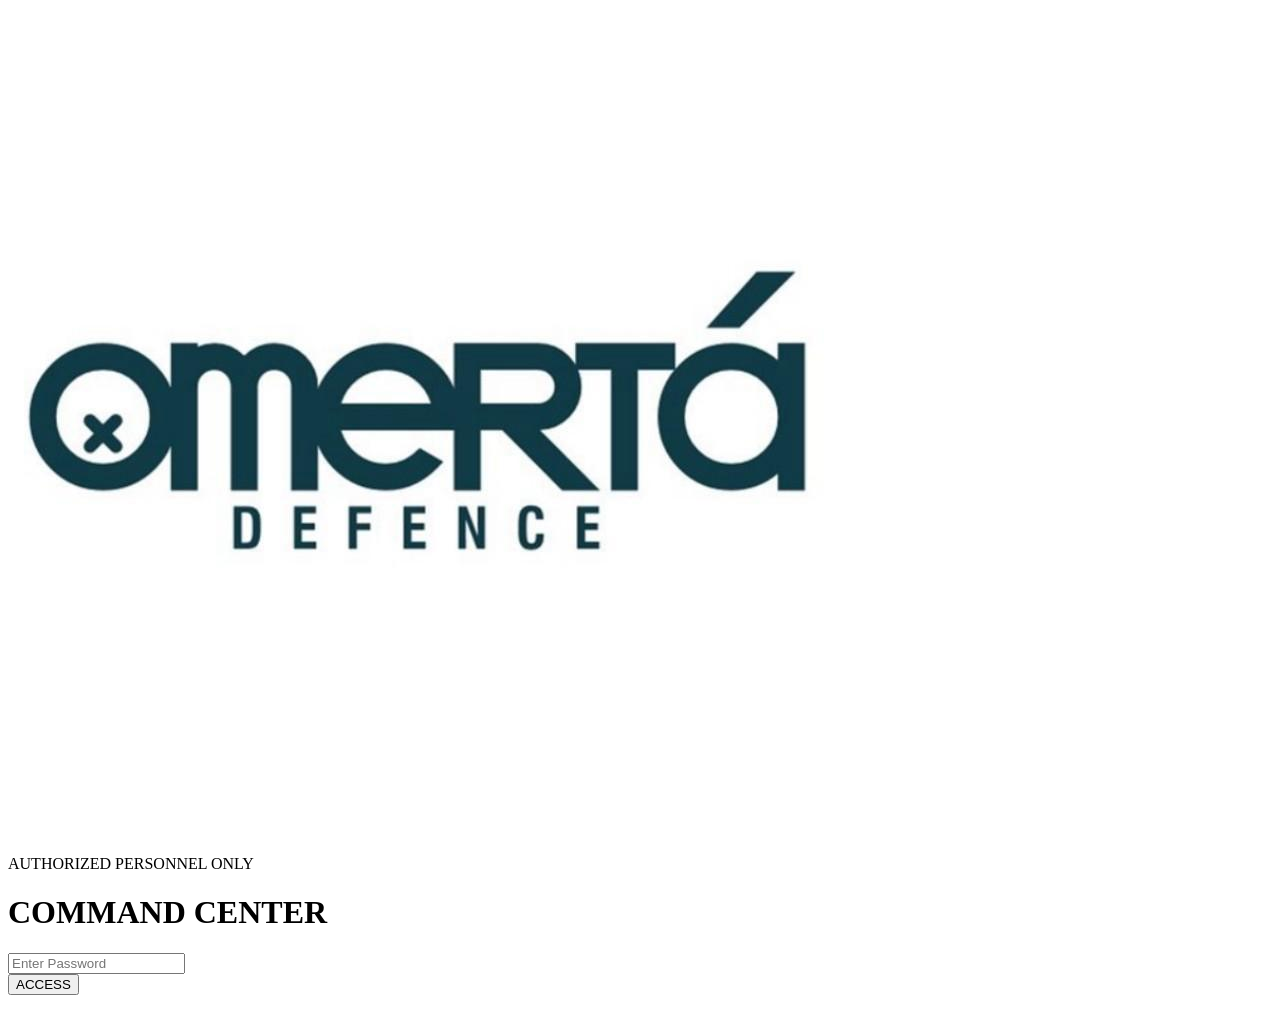
==== admin/index.html @ 0fbaa711 "Fix security vulnerabilities and translation errors across 10 files Security (14 vulnerabilities clo" ====
<!DOCTYPE html>
<html lang="en">
<head>
    <meta charset="UTF-8">
    <meta name="viewport" content="width=device-width, initial-scale=1.0">
    <title>OMERTA DEFENCE | Command Center</title>
    <meta name="robots" content="noindex, nofollow">
    <meta http-equiv="Content-Security-Policy" content="default-src 'self'; script-src 'self'; style-src 'self' 'unsafe-inline' https://fonts.googleapis.com; font-src https://fonts.gstatic.com; img-src 'self' https://images.unsplash.com https://*.unsplash.com data:; connect-src 'self' https://api.groq.com;">

    <!-- Google Fonts -->
    <link rel="preconnect" href="https://fonts.googleapis.com">
    <link rel="preconnect" href="https://fonts.gstatic.com" crossorigin>
    <link href="https://fonts.googleapis.com/css2?family=Orbitron:wght@400;500;600;700;800;900&family=Rajdhani:wght@300;400;500;600;700&family=Inter:wght@300;400;500;600&family=Noto+Sans+Arabic:wght@300;400;500;600;700&display=swap" rel="stylesheet">

    <!-- Admin Styles -->
    <link rel="stylesheet" href="css/admin.css">
    <link rel="stylesheet" href="css/admin-components.css">
    <link rel="stylesheet" href="css/page-builder.css">
</head>
<body>

    <!-- ========== LOGIN SCREEN ========== -->
    <div class="login-overlay" id="loginOverlay">
        <div class="login-card">
            <div class="login-header">
                <img src="../assets/images/logo.jpg" alt="OMERTA DEFENCE" class="login-logo">
                <p class="login-warning">AUTHORIZED PERSONNEL ONLY</p>
                <h1 class="login-title">COMMAND CENTER</h1>
            </div>
            <form class="login-form" id="loginForm">
                <div id="loginSetupMsg" style="display:none;">
                    <p class="login-setup-text">First-time setup. Choose your admin password.</p>
                </div>
                <div class="form-field">
                    <input type="password" id="loginPassword" placeholder="Enter Password" required autocomplete="current-password">
                </div>
                <div id="loginConfirmField" style="display:none;" class="form-field">
                    <input type="password" id="loginPasswordConfirm" placeholder="Confirm Password" autocomplete="new-password">
                </div>
                <button type="submit" class="btn btn-primary btn-full" id="loginBtn">
                    <span id="loginBtnText">ACCESS</span>
                </button>
                <p class="login-error" id="loginError"></p>
                <p class="login-lockout" id="loginLockout" style="display:none;"></p>
            </form>
        </div>
    </div>

    <!-- ========== ADMIN SHELL ========== -->
    <div class="admin-shell" id="adminShell" style="display:none;">

        <!-- Topbar -->
        <header class="topbar">
            <div class="topbar-left">
                <button class="sidebar-toggle" id="sidebarToggle" aria-label="Toggle sidebar">
                    <span></span><span></span><span></span>
                </button>
                <img src="../assets/images/logo.jpg" alt="OMERTA DEFENCE" class="topbar-logo">
                <h2 class="topbar-title">COMMAND CENTER</h2>
            </div>
            <div class="topbar-right">
                <div class="admin-lang-switcher" id="adminLangSwitcher">
                    <button class="active" data-lang="en">EN</button>
                    <button data-lang="tr">TR</button>
                    <button data-lang="fr">FR</button>
                    <button data-lang="ar">AR</button>
                </div>
                <span class="topbar-clock" id="topbarClock"></span>
                <button class="btn btn-outline btn-sm" id="logoutBtn">Logout</button>
            </div>
        </header>

        <!-- Sidebar -->
        <aside class="sidebar" id="sidebar">
            <nav class="sidebar-nav">
                <div class="sidebar-group">
                    <p class="sidebar-group-label" data-admin-i18n="sidebar.overview">OVERVIEW</p>
                    <a href="#/dashboard" class="sidebar-link active" data-route="dashboard">
                        <svg viewBox="0 0 24 24" fill="none" stroke="currentColor" stroke-width="1.5"><rect x="3" y="3" width="7" height="7"/><rect x="14" y="3" width="7" height="7"/><rect x="14" y="14" width="7" height="7"/><rect x="3" y="14" width="7" height="7"/></svg>
                        <span data-admin-i18n="sidebar.dashboard">Dashboard</span>
                    </a>
                </div>

                <div class="sidebar-group">
                    <p class="sidebar-group-label" data-admin-i18n="sidebar.content">CONTENT</p>
                    <a href="#/content/hero" class="sidebar-link" data-route="content/hero">
                        <svg viewBox="0 0 24 24" fill="none" stroke="currentColor" stroke-width="1.5"><polygon points="13 2 3 14 12 14 11 22 21 10 12 10 13 2"/></svg>
                        <span data-admin-i18n="sidebar.hero">Hero</span>
                    </a>
                    <a href="#/content/about" class="sidebar-link" data-route="content/about">
                        <svg viewBox="0 0 24 24" fill="none" stroke="currentColor" stroke-width="1.5"><circle cx="12" cy="12" r="10"/><line x1="12" y1="16" x2="12" y2="12"/><line x1="12" y1="8" x2="12.01" y2="8"/></svg>
                        <span data-admin-i18n="sidebar.about">About</span>
                    </a>
                    <a href="#/content/products" class="sidebar-link" data-route="content/products">
                        <svg viewBox="0 0 24 24" fill="none" stroke="currentColor" stroke-width="1.5"><rect x="2" y="7" width="20" height="14" rx="2" ry="2"/><path d="M16 21V5a2 2 0 0 0-2-2h-4a2 2 0 0 0-2 2v16"/></svg>
                        <span data-admin-i18n="sidebar.productsOverview">Products Overview</span>
                    </a>
                    <a href="#/content/cyber" class="sidebar-link" data-route="content/cyber">
                        <svg viewBox="0 0 24 24" fill="none" stroke="currentColor" stroke-width="1.5"><path d="M12 22s8-4 8-10V5l-8-3-8 3v7c0 6 8 10 8 10z"/></svg>
                        <span data-admin-i18n="sidebar.cyberSection">Cyber Section</span>
                    </a>
                    <a href="#/content/contact" class="sidebar-link" data-route="content/contact">
                        <svg viewBox="0 0 24 24" fill="none" stroke="currentColor" stroke-width="1.5"><path d="M4 4h16c1.1 0 2 .9 2 2v12c0 1.1-.9 2-2 2H4c-1.1 0-2-.9-2-2V6c0-1.1.9-2 2-2z"/><polyline points="22,6 12,13 2,6"/></svg>
                        <span data-admin-i18n="sidebar.contact">Contact</span>
                    </a>
                    <a href="#/content/footer" class="sidebar-link" data-route="content/footer">
                        <svg viewBox="0 0 24 24" fill="none" stroke="currentColor" stroke-width="1.5"><rect x="3" y="3" width="18" height="18" rx="2" ry="2"/><line x1="3" y1="15" x2="21" y2="15"/></svg>
                        <span data-admin-i18n="sidebar.footer">Footer</span>
                    </a>
                </div>

                <div class="sidebar-group">
                    <p class="sidebar-group-label" data-admin-i18n="sidebar.pages">PAGES</p>
                    <a href="#/pages" class="sidebar-link" data-route="pages">
                        <svg viewBox="0 0 24 24" fill="none" stroke="currentColor" stroke-width="1.5"><path d="M14 2H6a2 2 0 0 0-2 2v16a2 2 0 0 0 2 2h12a2 2 0 0 0 2-2V8z"/><polyline points="14 2 14 8 20 8"/></svg>
                        <span data-admin-i18n="sidebar.allPages">All Pages</span>
                    </a>
                    <a href="#/pages/new" class="sidebar-link sidebar-link-sub" data-route="pages/new">New Page</a>
                </div>

                <div class="sidebar-group">
                    <p class="sidebar-group-label" data-admin-i18n="sidebar.catalogs">CATALOGS</p>
                    <a href="#/catalogs" class="sidebar-link" data-route="catalogs">
                        <svg viewBox="0 0 24 24" fill="none" stroke="currentColor" stroke-width="1.5"><path d="M4 19.5A2.5 2.5 0 0 1 6.5 17H20"/><path d="M6.5 2H20v20H6.5A2.5 2.5 0 0 1 4 19.5v-15A2.5 2.5 0 0 1 6.5 2z"/></svg>
                        <span data-admin-i18n="sidebar.allCatalogs">All Catalogs</span>
                    </a>
                    <a href="#/catalogs/small-arms" class="sidebar-link sidebar-link-sub" data-route="catalogs/small-arms">Small Arms</a>
                    <a href="#/catalogs/heavy-ordnance" class="sidebar-link sidebar-link-sub" data-route="catalogs/heavy-ordnance">Heavy Ordnance</a>
                    <a href="#/catalogs/launchers" class="sidebar-link sidebar-link-sub" data-route="catalogs/launchers">Launchers</a>
                    <a href="#/catalogs/drones" class="sidebar-link sidebar-link-sub" data-route="catalogs/drones">Drones & UAVs</a>
                    <a href="#/catalogs/cyber" class="sidebar-link sidebar-link-sub" data-route="catalogs/cyber">Cyber Security</a>
                </div>

                <div class="sidebar-group">
                    <p class="sidebar-group-label" data-admin-i18n="sidebar.operations">OPERATIONS</p>
                    <a href="#/media" class="sidebar-link" data-route="media">
                        <svg viewBox="0 0 24 24" fill="none" stroke="currentColor" stroke-width="1.5"><rect x="3" y="3" width="18" height="18" rx="2" ry="2"/><circle cx="8.5" cy="8.5" r="1.5"/><polyline points="21 15 16 10 5 21"/></svg>
                        <span data-admin-i18n="sidebar.mediaLibrary">Media Library</span>
                    </a>
                    <a href="#/inquiries" class="sidebar-link" data-route="inquiries">
                        <svg viewBox="0 0 24 24" fill="none" stroke="currentColor" stroke-width="1.5"><path d="M21 15a2 2 0 0 1-2 2H7l-4 4V5a2 2 0 0 1 2-2h14a2 2 0 0 1 2 2z"/></svg>
                        <span data-admin-i18n="sidebar.inquiries">Inquiries</span>
                    </a>
                    <a href="#/rfq" class="sidebar-link" data-route="rfq">
                        <svg viewBox="0 0 24 24" fill="none" stroke="currentColor" stroke-width="1.5"><path d="M14 2H6a2 2 0 0 0-2 2v16a2 2 0 0 0 2 2h12a2 2 0 0 0 2-2V8z"/><polyline points="14 2 14 8 20 8"/><line x1="16" y1="13" x2="8" y2="13"/><line x1="16" y1="17" x2="8" y2="17"/></svg>
                        <span data-admin-i18n="sidebar.rfqTracker">RFQ Tracker</span>
                    </a>
                </div>

                <div class="sidebar-group">
                    <p class="sidebar-group-label" data-admin-i18n="sidebar.system">SYSTEM</p>
                    <a href="#/audit" class="sidebar-link" data-route="audit">
                        <svg viewBox="0 0 24 24" fill="none" stroke="currentColor" stroke-width="1.5"><polyline points="12 8 12 12 14 14"/><circle cx="12" cy="12" r="10"/></svg>
                        <span data-admin-i18n="sidebar.auditLog">Audit Log</span>
                    </a>
                    <a href="#/settings" class="sidebar-link" data-route="settings">
                        <svg viewBox="0 0 24 24" fill="none" stroke="currentColor" stroke-width="1.5"><circle cx="12" cy="12" r="3"/><path d="M19.4 15a1.65 1.65 0 0 0 .33 1.82l.06.06a2 2 0 0 1 0 2.83 2 2 0 0 1-2.83 0l-.06-.06a1.65 1.65 0 0 0-1.82-.33 1.65 1.65 0 0 0-1 1.51V21a2 2 0 0 1-2 2 2 2 0 0 1-2-2v-.09A1.65 1.65 0 0 0 9 19.4a1.65 1.65 0 0 0-1.82.33l-.06.06a2 2 0 0 1-2.83 0 2 2 0 0 1 0-2.83l.06-.06A1.65 1.65 0 0 0 4.68 15a1.65 1.65 0 0 0-1.51-1H3a2 2 0 0 1-2-2 2 2 0 0 1 2-2h.09A1.65 1.65 0 0 0 4.6 9a1.65 1.65 0 0 0-.33-1.82l-.06-.06a2 2 0 0 1 0-2.83 2 2 0 0 1 2.83 0l.06.06A1.65 1.65 0 0 0 9 4.68a1.65 1.65 0 0 0 1-1.51V3a2 2 0 0 1 2-2 2 2 0 0 1 2 2v.09a1.65 1.65 0 0 0 1 1.51 1.65 1.65 0 0 0 1.82-.33l.06-.06a2 2 0 0 1 2.83 0 2 2 0 0 1 0 2.83l-.06.06a1.65 1.65 0 0 0-.33 1.82V9a1.65 1.65 0 0 0 1.51 1H21a2 2 0 0 1 2 2 2 2 0 0 1-2 2h-.09a1.65 1.65 0 0 0-1.51 1z"/></svg>
                        <span data-admin-i18n="sidebar.settings">Settings</span>
                    </a>
                </div>
            </nav>
        </aside>

        <!-- Main Content -->
        <main class="main-content" id="mainContent">
            <div class="content-wrapper" id="contentArea">
                <!-- Dynamically rendered by router -->
            </div>
        </main>
    </div>

    <!-- Toast Container -->
    <div class="toast-container" id="toastContainer"></div>

    <!-- Modal Container -->
    <div class="modal-overlay" id="modalOverlay" style="display:none;">
        <div class="modal" id="modalContent"></div>
    </div>

    <!-- Scripts -->
    <script src="js/admin-store.js"></script>
    <script src="js/admin-auth.js"></script>
    <script src="js/admin-router.js"></script>
    <script src="js/admin-i18n.js"></script>
    <script src="js/admin-migration.js"></script>
    <script src="js/admin-dashboard.js"></script>
    <script src="js/admin-content.js"></script>
    <script src="js/admin-catalogs.js"></script>
    <script src="js/admin-media.js"></script>
    <script src="js/admin-inquiries.js"></script>
    <script src="js/admin-rfq.js"></script>
    <script src="js/admin-audit.js"></script>
    <script src="js/admin-settings.js"></script>
    <script src="js/admin-pages.js"></script>
    <script src="js/admin-ai.js"></script>
    <script src="js/admin-app.js"></script>
</body>
</html>
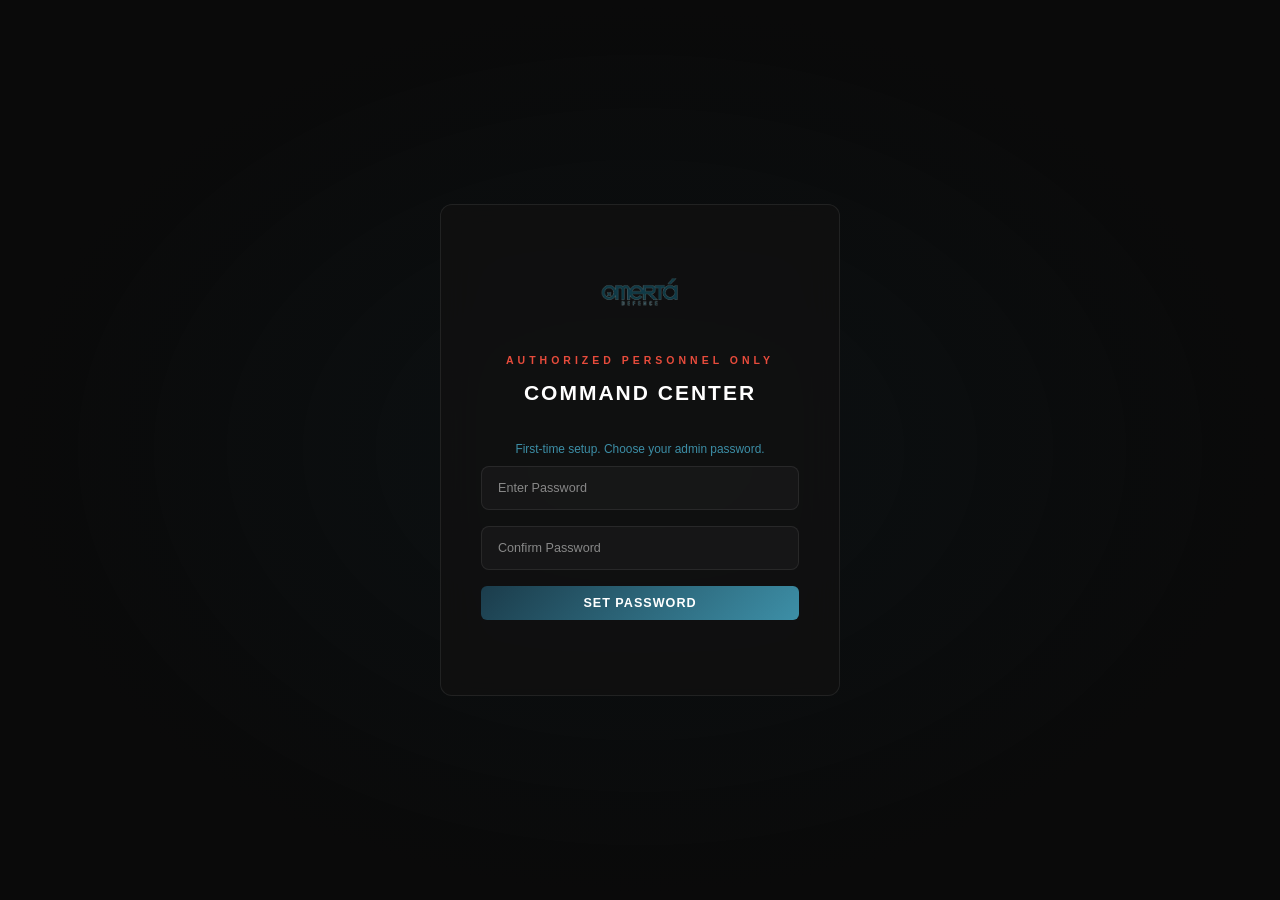
==== commit fae15c36: "Add transparent logo, full i18n support for all sections, and site defaults fallback - Convert logo." ====
--- a/admin/index.html
+++ b/admin/index.html
@@ -23,7 +23,7 @@
     <div class="login-overlay" id="loginOverlay">
         <div class="login-card">
             <div class="login-header">
-                <img src="../assets/images/logo.jpg" alt="OMERTA DEFENCE" class="login-logo">
+                <img src="../assets/images/logo.png" alt="OMERTA DEFENCE" class="login-logo">
                 <p class="login-warning">AUTHORIZED PERSONNEL ONLY</p>
                 <h1 class="login-title">COMMAND CENTER</h1>
             </div>
@@ -55,7 +55,7 @@
                 <button class="sidebar-toggle" id="sidebarToggle" aria-label="Toggle sidebar">
                     <span></span><span></span><span></span>
                 </button>
-                <img src="../assets/images/logo.jpg" alt="OMERTA DEFENCE" class="topbar-logo">
+                <img src="../assets/images/logo.png" alt="OMERTA DEFENCE" class="topbar-logo">
                 <h2 class="topbar-title">COMMAND CENTER</h2>
             </div>
             <div class="topbar-right">
--- a/admin/css/admin.css
+++ b/admin/css/admin.css
@@ -0,0 +1,512 @@
+/* ===================================================
+   OMERTA DEFENCE — Admin Layout
+   Sidebar, Topbar, Login, Responsive, Variables
+   =================================================== */
+
+/* ── Variables (matching main site) ── */
+:root {
+    --bg-primary: #0a0a0a;
+    --bg-secondary: #111111;
+    --bg-card: #1a1a1a;
+    --bg-card-hover: #222222;
+    --bg-input: rgba(255, 255, 255, 0.03);
+    --teal-primary: #1B3C4B;
+    --teal-accent: #3D8FA7;
+    --teal-glow: rgba(61, 143, 167, 0.3);
+    --teal-subtle: rgba(27, 60, 75, 0.5);
+    --text-primary: #E8E8E8;
+    --text-heading: #FFFFFF;
+    --text-muted: #888888;
+    --border-color: rgba(255, 255, 255, 0.08);
+    --border-focus: rgba(61, 143, 167, 0.5);
+    --font-heading: 'Orbitron', sans-serif;
+    --font-sub: 'Rajdhani', sans-serif;
+    --font-body: 'Inter', sans-serif;
+    --sidebar-width: 260px;
+    --topbar-height: 60px;
+    --transition-fast: 0.3s ease;
+    --danger: #e74c3c;
+    --danger-bg: rgba(231, 76, 60, 0.1);
+    --success: #2ecc71;
+    --success-bg: rgba(46, 204, 113, 0.1);
+    --warning: #f39c12;
+    --warning-bg: rgba(243, 156, 18, 0.1);
+    --info: #3498db;
+    --info-bg: rgba(52, 152, 219, 0.1);
+}
+
+/* ── Reset ── */
+*, *::before, *::after { box-sizing: border-box; margin: 0; padding: 0; }
+
+html, body {
+    height: 100%;
+    font-family: var(--font-body);
+    background: var(--bg-primary);
+    color: var(--text-primary);
+    font-size: 14px;
+    line-height: 1.5;
+    -webkit-font-smoothing: antialiased;
+}
+
+a { color: var(--teal-accent); text-decoration: none; }
+img { max-width: 100%; display: block; }
+
+/* ── Scrollbar ── */
+::-webkit-scrollbar { width: 6px; height: 6px; }
+::-webkit-scrollbar-track { background: var(--bg-primary); }
+::-webkit-scrollbar-thumb { background: var(--teal-primary); border-radius: 3px; }
+::-webkit-scrollbar-thumb:hover { background: var(--teal-accent); }
+
+/* ============================
+   LOGIN SCREEN
+   ============================ */
+.login-overlay {
+    position: fixed;
+    inset: 0;
+    z-index: 9999;
+    display: flex;
+    align-items: center;
+    justify-content: center;
+    background: radial-gradient(ellipse at center, rgba(27, 60, 75, 0.15) 0%, var(--bg-primary) 70%);
+}
+
+.login-card {
+    width: 400px;
+    max-width: 90vw;
+    padding: 48px 40px;
+    background: rgba(17, 17, 17, 0.8);
+    backdrop-filter: blur(20px);
+    -webkit-backdrop-filter: blur(20px);
+    border: 1px solid var(--border-color);
+    border-radius: 12px;
+    text-align: center;
+}
+
+.login-logo {
+    width: 80px;
+    height: 80px;
+    object-fit: contain;
+    margin: 0 auto 20px;
+    border-radius: 8px;
+}
+
+.login-warning {
+    font-family: var(--font-sub);
+    font-size: 0.75rem;
+    font-weight: 600;
+    letter-spacing: 4px;
+    color: var(--danger);
+    text-transform: uppercase;
+    margin-bottom: 8px;
+}
+
+.login-title {
+    font-family: var(--font-heading);
+    font-size: 1.5rem;
+    font-weight: 700;
+    color: var(--text-heading);
+    margin-bottom: 32px;
+    letter-spacing: 2px;
+}
+
+.login-form .form-field {
+    margin-bottom: 16px;
+}
+
+.login-form input {
+    width: 100%;
+    padding: 14px 16px;
+    background: var(--bg-input);
+    border: 1px solid var(--border-color);
+    border-radius: 8px;
+    color: var(--text-primary);
+    font-family: var(--font-body);
+    font-size: 0.9rem;
+    transition: border-color var(--transition-fast);
+}
+
+.login-form input:focus {
+    outline: none;
+    border-color: var(--teal-accent);
+    box-shadow: 0 0 0 3px var(--teal-glow);
+}
+
+.login-form input::placeholder {
+    color: var(--text-muted);
+}
+
+.login-error {
+    color: var(--danger);
+    font-size: 0.85rem;
+    margin-top: 12px;
+    min-height: 1.2em;
+}
+
+.login-lockout {
+    color: var(--warning);
+    font-size: 0.85rem;
+    margin-top: 8px;
+}
+
+.login-setup-text {
+    color: var(--teal-accent);
+    font-size: 0.85rem;
+    margin-bottom: 8px;
+}
+
+/* ============================
+   TOPBAR
+   ============================ */
+.topbar {
+    position: fixed;
+    top: 0;
+    left: 0;
+    right: 0;
+    height: var(--topbar-height);
+    background: rgba(10, 10, 10, 0.95);
+    backdrop-filter: blur(12px);
+    -webkit-backdrop-filter: blur(12px);
+    border-bottom: 1px solid var(--border-color);
+    display: flex;
+    align-items: center;
+    justify-content: space-between;
+    padding: 0 24px;
+    z-index: 100;
+}
+
+.topbar-left {
+    display: flex;
+    align-items: center;
+    gap: 16px;
+}
+
+.topbar-logo {
+    width: 36px;
+    height: 36px;
+    object-fit: contain;
+    border-radius: 6px;
+}
+
+.topbar-title {
+    font-family: var(--font-heading);
+    font-size: 0.85rem;
+    font-weight: 700;
+    color: var(--text-heading);
+    letter-spacing: 3px;
+}
+
+.topbar-right {
+    display: flex;
+    align-items: center;
+    gap: 16px;
+}
+
+.topbar-clock {
+    font-family: var(--font-sub);
+    font-size: 0.9rem;
+    color: var(--text-muted);
+    letter-spacing: 1px;
+}
+
+/* Sidebar toggle */
+.sidebar-toggle {
+    display: none;
+    flex-direction: column;
+    gap: 4px;
+    background: none;
+    border: none;
+    cursor: pointer;
+    padding: 4px;
+}
+
+.sidebar-toggle span {
+    display: block;
+    width: 20px;
+    height: 2px;
+    background: var(--text-primary);
+    border-radius: 1px;
+    transition: var(--transition-fast);
+}
+
+/* ============================
+   SIDEBAR
+   ============================ */
+.sidebar {
+    position: fixed;
+    top: var(--topbar-height);
+    left: 0;
+    bottom: 0;
+    width: var(--sidebar-width);
+    background: var(--bg-secondary);
+    border-right: 1px solid var(--border-color);
+    overflow-y: auto;
+    z-index: 90;
+    transition: transform var(--transition-fast);
+}
+
+.sidebar-nav {
+    padding: 16px 0;
+}
+
+.sidebar-group {
+    margin-bottom: 8px;
+}
+
+.sidebar-group-label {
+    font-family: var(--font-sub);
+    font-size: 0.7rem;
+    font-weight: 600;
+    letter-spacing: 3px;
+    color: var(--text-muted);
+    padding: 12px 24px 6px;
+    text-transform: uppercase;
+}
+
+.sidebar-link {
+    display: flex;
+    align-items: center;
+    gap: 12px;
+    padding: 10px 24px;
+    color: var(--text-primary);
+    font-size: 0.875rem;
+    font-weight: 400;
+    transition: all var(--transition-fast);
+    border-left: 3px solid transparent;
+}
+
+.sidebar-link svg {
+    width: 18px;
+    height: 18px;
+    flex-shrink: 0;
+    stroke-linecap: round;
+    stroke-linejoin: round;
+}
+
+.sidebar-link:hover {
+    background: rgba(61, 143, 167, 0.05);
+    color: var(--teal-accent);
+}
+
+.sidebar-link.active {
+    background: rgba(61, 143, 167, 0.1);
+    color: var(--teal-accent);
+    border-left-color: var(--teal-accent);
+    font-weight: 500;
+}
+
+.sidebar-link-sub {
+    padding-left: 58px;
+    font-size: 0.8rem;
+}
+
+/* ============================
+   MAIN CONTENT
+   ============================ */
+.admin-shell {
+    display: flex;
+    min-height: 100vh;
+}
+
+.main-content {
+    margin-left: var(--sidebar-width);
+    margin-top: var(--topbar-height);
+    flex: 1;
+    min-height: calc(100vh - var(--topbar-height));
+    overflow-x: hidden;
+}
+
+.content-wrapper {
+    padding: 32px;
+    max-width: 1200px;
+    margin: 0 auto;
+}
+
+/* Page Header */
+.page-header {
+    margin-bottom: 32px;
+}
+
+.page-breadcrumb {
+    font-family: var(--font-sub);
+    font-size: 0.8rem;
+    color: var(--text-muted);
+    margin-bottom: 8px;
+    letter-spacing: 1px;
+}
+
+.page-breadcrumb a {
+    color: var(--text-muted);
+    transition: color var(--transition-fast);
+}
+
+.page-breadcrumb a:hover {
+    color: var(--teal-accent);
+}
+
+.page-title {
+    font-family: var(--font-heading);
+    font-size: 1.5rem;
+    font-weight: 700;
+    color: var(--text-heading);
+    letter-spacing: 1px;
+}
+
+.page-subtitle {
+    color: var(--text-muted);
+    margin-top: 4px;
+    font-size: 0.9rem;
+}
+
+/* ============================
+   RESPONSIVE
+   ============================ */
+@media (max-width: 1024px) {
+    .sidebar-toggle {
+        display: flex;
+    }
+
+    .sidebar {
+        transform: translateX(-100%);
+    }
+
+    .sidebar.open {
+        transform: translateX(0);
+    }
+
+    .main-content {
+        margin-left: 0;
+    }
+
+    .content-wrapper {
+        padding: 24px 16px;
+    }
+}
+
+@media (max-width: 640px) {
+    .topbar-title {
+        display: none;
+    }
+
+    .content-wrapper {
+        padding: 16px 12px;
+    }
+
+    .page-title {
+        font-size: 1.2rem;
+    }
+}
+
+/* ============================
+   ADMIN LANG SWITCHER
+   ============================ */
+.admin-lang-switcher {
+    display: flex;
+    gap: 2px;
+    background: rgba(255,255,255,0.05);
+    border-radius: 6px;
+    padding: 2px;
+}
+
+.admin-lang-switcher button {
+    padding: 4px 10px;
+    font-family: var(--font-sub);
+    font-size: 0.7rem;
+    font-weight: 600;
+    letter-spacing: 1px;
+    color: var(--text-muted);
+    background: transparent;
+    border: none;
+    border-radius: 4px;
+    cursor: pointer;
+    transition: all var(--transition-fast);
+}
+
+.admin-lang-switcher button:hover {
+    color: var(--text-primary);
+}
+
+.admin-lang-switcher button.active {
+    color: #fff;
+    background: var(--teal-primary);
+}
+
+/* ============================
+   RTL OVERRIDES (Admin)
+   ============================ */
+[dir="rtl"] .sidebar {
+    left: auto;
+    right: 0;
+    border-right: none;
+    border-left: 1px solid var(--border-color);
+}
+
+[dir="rtl"] .main-content {
+    margin-left: 0;
+    margin-right: var(--sidebar-width);
+}
+
+[dir="rtl"] .sidebar-link {
+    border-left: none;
+    border-right: 3px solid transparent;
+}
+
+[dir="rtl"] .sidebar-link.active {
+    border-left-color: transparent;
+    border-right-color: var(--teal-accent);
+}
+
+[dir="rtl"] .sidebar-link-sub {
+    padding-left: 24px;
+    padding-right: 58px;
+}
+
+[dir="rtl"] .topbar-left {
+    flex-direction: row-reverse;
+}
+
+[dir="rtl"] .topbar-right {
+    flex-direction: row-reverse;
+}
+
+[dir="rtl"] .form-actions-right {
+    margin-left: 0;
+    margin-right: auto;
+}
+
+[dir="rtl"] .toast-container {
+    right: auto;
+    left: 24px;
+}
+
+[dir="rtl"] .page-breadcrumb {
+    direction: ltr;
+    text-align: right;
+}
+
+[dir="rtl"] .form-select {
+    background-position: left 12px center;
+    padding-right: 14px;
+    padding-left: 36px;
+}
+
+[dir="rtl"] .search-input .form-input {
+    padding-left: 14px;
+    padding-right: 36px;
+}
+
+[dir="rtl"] .search-input svg {
+    left: auto;
+    right: 12px;
+}
+
+@media (max-width: 1024px) {
+    [dir="rtl"] .sidebar {
+        transform: translateX(100%);
+    }
+    [dir="rtl"] .sidebar.open {
+        transform: translateX(0);
+    }
+    [dir="rtl"] .main-content {
+        margin-right: 0;
+    }
+}
--- a/admin/css/admin-components.css
+++ b/admin/css/admin-components.css
@@ -0,0 +1,993 @@
+/* ===================================================
+   OMERTA DEFENCE — Admin Components
+   Cards, Tables, Forms, Modals, Toasts, Badges, Buttons
+   =================================================== */
+
+/* ============================
+   BUTTONS
+   ============================ */
+.btn {
+    display: inline-flex;
+    align-items: center;
+    justify-content: center;
+    gap: 8px;
+    padding: 10px 24px;
+    font-family: var(--font-sub);
+    font-size: 0.9rem;
+    font-weight: 600;
+    letter-spacing: 1px;
+    text-transform: uppercase;
+    border: none;
+    border-radius: 6px;
+    cursor: pointer;
+    transition: all var(--transition-fast);
+    text-decoration: none;
+    white-space: nowrap;
+}
+
+.btn:disabled {
+    opacity: 0.5;
+    cursor: not-allowed;
+}
+
+.btn-primary {
+    background: linear-gradient(135deg, var(--teal-primary), var(--teal-accent));
+    color: #fff;
+}
+
+.btn-primary:hover:not(:disabled) {
+    box-shadow: 0 4px 20px var(--teal-glow);
+    transform: translateY(-1px);
+}
+
+.btn-outline {
+    background: transparent;
+    border: 1px solid var(--border-color);
+    color: var(--text-primary);
+}
+
+.btn-outline:hover:not(:disabled) {
+    border-color: var(--teal-accent);
+    color: var(--teal-accent);
+}
+
+.btn-danger {
+    background: var(--danger);
+    color: #fff;
+}
+
+.btn-danger:hover:not(:disabled) {
+    background: #c0392b;
+}
+
+.btn-success {
+    background: var(--success);
+    color: #fff;
+}
+
+.btn-ghost {
+    background: transparent;
+    color: var(--text-muted);
+    padding: 6px 12px;
+}
+
+.btn-ghost:hover {
+    color: var(--text-primary);
+    background: rgba(255,255,255,0.05);
+}
+
+.btn-sm {
+    padding: 6px 16px;
+    font-size: 0.8rem;
+}
+
+.btn-full {
+    width: 100%;
+}
+
+.btn-icon {
+    padding: 8px;
+    border-radius: 6px;
+    background: transparent;
+    border: 1px solid var(--border-color);
+    color: var(--text-muted);
+    cursor: pointer;
+    transition: all var(--transition-fast);
+    display: inline-flex;
+    align-items: center;
+    justify-content: center;
+}
+
+.btn-icon:hover {
+    border-color: var(--teal-accent);
+    color: var(--teal-accent);
+}
+
+.btn-icon svg {
+    width: 16px;
+    height: 16px;
+}
+
+.btn-group {
+    display: flex;
+    gap: 8px;
+    flex-wrap: wrap;
+}
+
+/* ============================
+   CARDS
+   ============================ */
+.card {
+    background: var(--bg-card);
+    border: 1px solid var(--border-color);
+    border-radius: 10px;
+    padding: 24px;
+    transition: all var(--transition-fast);
+}
+
+.card:hover {
+    border-color: rgba(61, 143, 167, 0.2);
+}
+
+.card-header {
+    display: flex;
+    align-items: center;
+    justify-content: space-between;
+    margin-bottom: 16px;
+}
+
+.card-label {
+    font-family: var(--font-sub);
+    font-size: 0.75rem;
+    font-weight: 600;
+    letter-spacing: 2px;
+    color: var(--text-muted);
+    text-transform: uppercase;
+}
+
+/* KPI Cards */
+.kpi-grid {
+    display: grid;
+    grid-template-columns: repeat(auto-fit, minmax(200px, 1fr));
+    gap: 16px;
+    margin-bottom: 32px;
+}
+
+.kpi-card {
+    background: var(--bg-card);
+    border: 1px solid var(--border-color);
+    border-radius: 10px;
+    padding: 24px;
+    position: relative;
+    overflow: hidden;
+}
+
+.kpi-card::before {
+    content: '';
+    position: absolute;
+    top: 0;
+    left: 0;
+    right: 0;
+    height: 3px;
+    background: linear-gradient(90deg, var(--teal-primary), var(--teal-accent));
+}
+
+.kpi-label {
+    font-family: var(--font-sub);
+    font-size: 0.75rem;
+    font-weight: 600;
+    letter-spacing: 2px;
+    color: var(--text-muted);
+    text-transform: uppercase;
+    margin-bottom: 8px;
+}
+
+.kpi-value {
+    font-family: var(--font-heading);
+    font-size: 2rem;
+    font-weight: 700;
+    color: var(--text-heading);
+}
+
+/* Grid layouts */
+.grid-2 { display: grid; grid-template-columns: repeat(auto-fit, minmax(300px, 1fr)); gap: 24px; }
+.grid-3 { display: grid; grid-template-columns: repeat(auto-fit, minmax(250px, 1fr)); gap: 16px; }
+.grid-5 { display: grid; grid-template-columns: repeat(auto-fit, minmax(200px, 1fr)); gap: 16px; }
+
+/* Catalog category cards */
+.catalog-card {
+    background: var(--bg-card);
+    border: 1px solid var(--border-color);
+    border-radius: 10px;
+    padding: 32px 24px;
+    text-align: center;
+    transition: all var(--transition-fast);
+    cursor: pointer;
+}
+
+.catalog-card:hover {
+    border-color: var(--teal-accent);
+    transform: translateY(-4px);
+    box-shadow: 0 8px 32px rgba(0, 0, 0, 0.3);
+}
+
+.catalog-card-icon {
+    font-size: 2rem;
+    margin-bottom: 12px;
+}
+
+.catalog-card-title {
+    font-family: var(--font-heading);
+    font-size: 0.85rem;
+    font-weight: 600;
+    color: var(--text-heading);
+    letter-spacing: 1px;
+    margin-bottom: 8px;
+}
+
+.catalog-card-count {
+    font-family: var(--font-sub);
+    font-size: 1.5rem;
+    font-weight: 700;
+    color: var(--teal-accent);
+}
+
+.catalog-card-count-label {
+    font-size: 0.8rem;
+    color: var(--text-muted);
+}
+
+/* ============================
+   TABLES
+   ============================ */
+.table-wrapper {
+    overflow-x: auto;
+    border: 1px solid var(--border-color);
+    border-radius: 10px;
+    background: var(--bg-card);
+}
+
+.admin-table {
+    width: 100%;
+    border-collapse: collapse;
+}
+
+.admin-table th {
+    font-family: var(--font-sub);
+    font-size: 0.75rem;
+    font-weight: 600;
+    letter-spacing: 2px;
+    color: var(--text-muted);
+    text-transform: uppercase;
+    text-align: left;
+    padding: 14px 16px;
+    border-bottom: 1px solid var(--border-color);
+    background: rgba(255,255,255,0.02);
+    white-space: nowrap;
+}
+
+.admin-table td {
+    padding: 12px 16px;
+    border-bottom: 1px solid var(--border-color);
+    font-size: 0.875rem;
+    vertical-align: middle;
+}
+
+.admin-table tr:last-child td {
+    border-bottom: none;
+}
+
+.admin-table tr:hover td {
+    background: rgba(61, 143, 167, 0.03);
+}
+
+.table-thumbnail {
+    width: 48px;
+    height: 36px;
+    object-fit: cover;
+    border-radius: 4px;
+    border: 1px solid var(--border-color);
+}
+
+.table-actions {
+    display: flex;
+    gap: 6px;
+    align-items: center;
+}
+
+.table-empty {
+    text-align: center;
+    padding: 48px 24px;
+    color: var(--text-muted);
+}
+
+.table-empty svg {
+    width: 48px;
+    height: 48px;
+    margin: 0 auto 12px;
+    opacity: 0.3;
+}
+
+/* ============================
+   FORMS
+   ============================ */
+.form-section {
+    background: var(--bg-card);
+    border: 1px solid var(--border-color);
+    border-radius: 10px;
+    padding: 32px;
+    margin-bottom: 24px;
+}
+
+.form-section-title {
+    font-family: var(--font-heading);
+    font-size: 0.85rem;
+    font-weight: 600;
+    color: var(--text-heading);
+    letter-spacing: 1px;
+    margin-bottom: 24px;
+    padding-bottom: 12px;
+    border-bottom: 1px solid var(--border-color);
+}
+
+.form-row {
+    display: grid;
+    grid-template-columns: repeat(auto-fit, minmax(250px, 1fr));
+    gap: 16px;
+    margin-bottom: 16px;
+}
+
+.form-group {
+    margin-bottom: 16px;
+}
+
+.form-label {
+    display: block;
+    font-family: var(--font-sub);
+    font-size: 0.8rem;
+    font-weight: 600;
+    color: var(--text-muted);
+    letter-spacing: 1px;
+    text-transform: uppercase;
+    margin-bottom: 6px;
+}
+
+.form-label .char-count {
+    float: right;
+    font-weight: 400;
+    text-transform: none;
+    letter-spacing: 0;
+}
+
+.form-input,
+.form-select,
+.form-textarea {
+    width: 100%;
+    padding: 10px 14px;
+    background: var(--bg-input);
+    border: 1px solid var(--border-color);
+    border-radius: 6px;
+    color: var(--text-primary);
+    font-family: var(--font-body);
+    font-size: 0.875rem;
+    transition: border-color var(--transition-fast);
+}
+
+.form-input:focus,
+.form-select:focus,
+.form-textarea:focus {
+    outline: none;
+    border-color: var(--teal-accent);
+    box-shadow: 0 0 0 3px var(--teal-glow);
+}
+
+.form-textarea {
+    resize: vertical;
+    min-height: 100px;
+}
+
+.form-select {
+    appearance: none;
+    background-image: url("data:image/svg+xml,%3Csvg xmlns='http://www.w3.org/2000/svg' width='12' height='12' viewBox='0 0 24 24' fill='none' stroke='%23888' stroke-width='2'%3E%3Cpolyline points='6 9 12 15 18 9'/%3E%3C/svg%3E");
+    background-repeat: no-repeat;
+    background-position: right 12px center;
+    padding-right: 36px;
+}
+
+.form-select option {
+    background: var(--bg-card);
+    color: var(--text-primary);
+}
+
+.form-hint {
+    font-size: 0.75rem;
+    color: var(--text-muted);
+    margin-top: 4px;
+}
+
+.form-check {
+    display: flex;
+    align-items: center;
+    gap: 8px;
+    cursor: pointer;
+}
+
+.form-check input[type="checkbox"] {
+    width: 18px;
+    height: 18px;
+    accent-color: var(--teal-accent);
+    cursor: pointer;
+}
+
+.form-actions {
+    display: flex;
+    gap: 12px;
+    margin-top: 24px;
+    padding-top: 24px;
+    border-top: 1px solid var(--border-color);
+    flex-wrap: wrap;
+}
+
+.form-actions-right {
+    margin-left: auto;
+}
+
+/* Search / Filter bar */
+.filter-bar {
+    display: flex;
+    gap: 12px;
+    margin-bottom: 20px;
+    flex-wrap: wrap;
+    align-items: center;
+}
+
+.filter-bar .form-input,
+.filter-bar .form-select {
+    max-width: 250px;
+}
+
+.search-input {
+    position: relative;
+}
+
+.search-input .form-input {
+    padding-left: 36px;
+}
+
+.search-input svg {
+    position: absolute;
+    left: 12px;
+    top: 50%;
+    transform: translateY(-50%);
+    width: 16px;
+    height: 16px;
+    stroke: var(--text-muted);
+}
+
+/* Image preview in forms */
+.form-image-preview {
+    width: 100%;
+    max-width: 300px;
+    aspect-ratio: 16/9;
+    object-fit: cover;
+    border-radius: 8px;
+    border: 1px solid var(--border-color);
+    margin-top: 8px;
+    background: var(--bg-secondary);
+}
+
+.form-image-preview-sm {
+    width: 80px;
+    height: 60px;
+    object-fit: cover;
+    border-radius: 4px;
+    border: 1px solid var(--border-color);
+}
+
+/* Specs editor (key-value pairs) */
+.specs-editor {
+    border: 1px solid var(--border-color);
+    border-radius: 8px;
+    overflow: hidden;
+}
+
+.specs-row {
+    display: grid;
+    grid-template-columns: 1fr 1fr 40px;
+    gap: 1px;
+    border-bottom: 1px solid var(--border-color);
+}
+
+.specs-row:last-child {
+    border-bottom: none;
+}
+
+.specs-row input {
+    padding: 8px 12px;
+    background: var(--bg-input);
+    border: none;
+    color: var(--text-primary);
+    font-family: var(--font-body);
+    font-size: 0.85rem;
+}
+
+.specs-row input:focus {
+    outline: none;
+    background: rgba(61, 143, 167, 0.05);
+}
+
+.specs-row .btn-icon {
+    border: none;
+    border-radius: 0;
+}
+
+/* ============================
+   BADGES
+   ============================ */
+.badge {
+    display: inline-flex;
+    align-items: center;
+    padding: 3px 10px;
+    font-family: var(--font-sub);
+    font-size: 0.7rem;
+    font-weight: 600;
+    letter-spacing: 1px;
+    text-transform: uppercase;
+    border-radius: 4px;
+    white-space: nowrap;
+}
+
+.badge-new { background: var(--info-bg); color: var(--info); }
+.badge-read { background: var(--teal-subtle); color: var(--teal-accent); }
+.badge-replied { background: var(--success-bg); color: var(--success); }
+.badge-archived { background: rgba(255,255,255,0.05); color: var(--text-muted); }
+.badge-active { background: var(--success-bg); color: var(--success); }
+.badge-draft { background: var(--warning-bg); color: var(--warning); }
+.badge-received { background: var(--info-bg); color: var(--info); }
+.badge-under-review { background: var(--warning-bg); color: var(--warning); }
+.badge-quoted { background: rgba(155, 89, 182, 0.1); color: #9b59b6; }
+.badge-negotiation { background: rgba(230, 126, 34, 0.1); color: #e67e22; }
+.badge-won { background: var(--success-bg); color: var(--success); }
+.badge-lost { background: var(--danger-bg); color: var(--danger); }
+
+.badge-priority-low { background: rgba(255,255,255,0.05); color: var(--text-muted); }
+.badge-priority-medium { background: var(--info-bg); color: var(--info); }
+.badge-priority-high { background: var(--warning-bg); color: var(--warning); }
+.badge-priority-critical { background: var(--danger-bg); color: var(--danger); }
+
+.badge-action {
+    padding: 2px 8px;
+    font-size: 0.65rem;
+}
+
+/* Featured star */
+.star-toggle {
+    cursor: pointer;
+    font-size: 1.1rem;
+    color: var(--text-muted);
+    transition: color var(--transition-fast);
+    background: none;
+    border: none;
+    padding: 4px;
+}
+
+.star-toggle.active {
+    color: #f1c40f;
+}
+
+.star-toggle:hover {
+    color: #f1c40f;
+}
+
+/* ============================
+   TOASTS
+   ============================ */
+.toast-container {
+    position: fixed;
+    bottom: 24px;
+    right: 24px;
+    z-index: 10000;
+    display: flex;
+    flex-direction: column;
+    gap: 8px;
+}
+
+.toast {
+    display: flex;
+    align-items: center;
+    gap: 12px;
+    padding: 14px 20px;
+    background: var(--bg-card);
+    border: 1px solid var(--border-color);
+    border-radius: 8px;
+    font-size: 0.875rem;
+    min-width: 280px;
+    max-width: 420px;
+    animation: toastIn 0.3s ease forwards;
+    box-shadow: 0 8px 32px rgba(0,0,0,0.4);
+}
+
+.toast-success { border-left: 3px solid var(--success); }
+.toast-error { border-left: 3px solid var(--danger); }
+.toast-warning { border-left: 3px solid var(--warning); }
+.toast-info { border-left: 3px solid var(--info); }
+
+.toast.removing {
+    animation: toastOut 0.3s ease forwards;
+}
+
+@keyframes toastIn {
+    from { opacity: 0; transform: translateX(40px); }
+    to { opacity: 1; transform: translateX(0); }
+}
+
+@keyframes toastOut {
+    from { opacity: 1; transform: translateX(0); }
+    to { opacity: 0; transform: translateX(40px); }
+}
+
+/* ============================
+   MODALS
+   ============================ */
+.modal-overlay {
+    position: fixed;
+    inset: 0;
+    z-index: 9000;
+    background: rgba(0, 0, 0, 0.7);
+    display: flex;
+    align-items: center;
+    justify-content: center;
+    padding: 24px;
+    animation: fadeIn 0.2s ease;
+}
+
+.modal {
+    background: var(--bg-secondary);
+    border: 1px solid var(--border-color);
+    border-radius: 12px;
+    width: 100%;
+    max-width: 700px;
+    max-height: 85vh;
+    overflow-y: auto;
+    animation: modalIn 0.3s ease;
+}
+
+.modal-header {
+    display: flex;
+    align-items: center;
+    justify-content: space-between;
+    padding: 20px 24px;
+    border-bottom: 1px solid var(--border-color);
+}
+
+.modal-title {
+    font-family: var(--font-heading);
+    font-size: 0.9rem;
+    font-weight: 600;
+    color: var(--text-heading);
+    letter-spacing: 1px;
+}
+
+.modal-close {
+    background: none;
+    border: none;
+    color: var(--text-muted);
+    cursor: pointer;
+    padding: 4px;
+    font-size: 1.2rem;
+    line-height: 1;
+}
+
+.modal-close:hover {
+    color: var(--text-primary);
+}
+
+.modal-body {
+    padding: 24px;
+}
+
+.modal-footer {
+    display: flex;
+    gap: 12px;
+    justify-content: flex-end;
+    padding: 16px 24px;
+    border-top: 1px solid var(--border-color);
+}
+
+@keyframes fadeIn {
+    from { opacity: 0; }
+    to { opacity: 1; }
+}
+
+@keyframes modalIn {
+    from { opacity: 0; transform: scale(0.95) translateY(-10px); }
+    to { opacity: 1; transform: scale(1) translateY(0); }
+}
+
+/* ============================
+   SLIDE-OUT PANEL
+   ============================ */
+.slide-panel-overlay {
+    position: fixed;
+    inset: 0;
+    z-index: 8000;
+    background: rgba(0, 0, 0, 0.5);
+}
+
+.slide-panel {
+    position: fixed;
+    top: 0;
+    right: 0;
+    bottom: 0;
+    width: 500px;
+    max-width: 90vw;
+    background: var(--bg-secondary);
+    border-left: 1px solid var(--border-color);
+    z-index: 8001;
+    overflow-y: auto;
+    animation: slideIn 0.3s ease;
+}
+
+.slide-panel-header {
+    display: flex;
+    align-items: center;
+    justify-content: space-between;
+    padding: 20px 24px;
+    border-bottom: 1px solid var(--border-color);
+    position: sticky;
+    top: 0;
+    background: var(--bg-secondary);
+    z-index: 1;
+}
+
+.slide-panel-body {
+    padding: 24px;
+}
+
+@keyframes slideIn {
+    from { transform: translateX(100%); }
+    to { transform: translateX(0); }
+}
+
+/* ============================
+   MEDIA GALLERY
+   ============================ */
+.media-grid {
+    display: grid;
+    grid-template-columns: repeat(auto-fill, minmax(200px, 1fr));
+    gap: 16px;
+}
+
+.media-item {
+    background: var(--bg-card);
+    border: 1px solid var(--border-color);
+    border-radius: 8px;
+    overflow: hidden;
+    cursor: pointer;
+    transition: all var(--transition-fast);
+}
+
+.media-item:hover {
+    border-color: var(--teal-accent);
+    transform: translateY(-2px);
+}
+
+.media-item.selected {
+    border-color: var(--teal-accent);
+    box-shadow: 0 0 0 2px var(--teal-accent);
+}
+
+.media-item-img {
+    width: 100%;
+    height: 150px;
+    object-fit: cover;
+    background: var(--bg-secondary);
+}
+
+.media-item-info {
+    padding: 10px 12px;
+}
+
+.media-item-label {
+    font-size: 0.8rem;
+    font-weight: 500;
+    color: var(--text-primary);
+    white-space: nowrap;
+    overflow: hidden;
+    text-overflow: ellipsis;
+}
+
+.media-item-usage {
+    font-size: 0.7rem;
+    color: var(--text-muted);
+    margin-top: 4px;
+}
+
+/* ============================
+   ACTIVITY FEED
+   ============================ */
+.activity-feed {
+    list-style: none;
+}
+
+.activity-item {
+    display: flex;
+    gap: 12px;
+    padding: 12px 0;
+    border-bottom: 1px solid var(--border-color);
+    font-size: 0.85rem;
+}
+
+.activity-item:last-child {
+    border-bottom: none;
+}
+
+.activity-time {
+    font-family: var(--font-sub);
+    font-size: 0.75rem;
+    color: var(--text-muted);
+    white-space: nowrap;
+    min-width: 65px;
+}
+
+.activity-text {
+    color: var(--text-primary);
+}
+
+/* ============================
+   PIPELINE BAR
+   ============================ */
+.pipeline-bar {
+    display: flex;
+    height: 32px;
+    border-radius: 6px;
+    overflow: hidden;
+    background: var(--bg-secondary);
+    margin-top: 16px;
+}
+
+.pipeline-segment {
+    display: flex;
+    align-items: center;
+    justify-content: center;
+    font-size: 0.7rem;
+    font-family: var(--font-sub);
+    font-weight: 600;
+    letter-spacing: 1px;
+    color: #fff;
+    min-width: 2px;
+    transition: width var(--transition-fast);
+}
+
+/* ============================
+   EMPTY STATE
+   ============================ */
+.empty-state {
+    text-align: center;
+    padding: 60px 24px;
+    color: var(--text-muted);
+}
+
+.empty-state-icon {
+    font-size: 3rem;
+    margin-bottom: 16px;
+    opacity: 0.3;
+}
+
+.empty-state-title {
+    font-family: var(--font-heading);
+    font-size: 1rem;
+    color: var(--text-heading);
+    margin-bottom: 8px;
+    letter-spacing: 1px;
+}
+
+.empty-state-text {
+    font-size: 0.875rem;
+    margin-bottom: 24px;
+}
+
+/* ============================
+   SERP PREVIEW
+   ============================ */
+.serp-preview {
+    background: #fff;
+    border-radius: 8px;
+    padding: 16px 20px;
+    max-width: 600px;
+}
+
+.serp-title {
+    font-family: Arial, sans-serif;
+    font-size: 1.1rem;
+    color: #1a0dab;
+    margin-bottom: 4px;
+}
+
+.serp-url {
+    font-family: Arial, sans-serif;
+    font-size: 0.8rem;
+    color: #006621;
+    margin-bottom: 4px;
+}
+
+.serp-desc {
+    font-family: Arial, sans-serif;
+    font-size: 0.85rem;
+    color: #545454;
+    line-height: 1.4;
+}
+
+/* ============================
+   STORAGE METER
+   ============================ */
+.storage-meter {
+    height: 8px;
+    background: var(--bg-secondary);
+    border-radius: 4px;
+    overflow: hidden;
+    margin-top: 8px;
+}
+
+.storage-meter-fill {
+    height: 100%;
+    background: linear-gradient(90deg, var(--teal-primary), var(--teal-accent));
+    border-radius: 4px;
+    transition: width var(--transition-fast);
+}
+
+/* ============================
+   UTILITIES
+   ============================ */
+.text-muted { color: var(--text-muted); }
+.text-teal { color: var(--teal-accent); }
+.text-danger { color: var(--danger); }
+.text-success { color: var(--success); }
+.text-center { text-align: center; }
+.mt-16 { margin-top: 16px; }
+.mt-24 { margin-top: 24px; }
+.mb-16 { margin-bottom: 16px; }
+.mb-24 { margin-bottom: 24px; }
+.flex-between { display: flex; align-items: center; justify-content: space-between; gap: 12px; flex-wrap: wrap; }
+.flex-gap { display: flex; gap: 12px; align-items: center; flex-wrap: wrap; }
+.truncate { white-space: nowrap; overflow: hidden; text-overflow: ellipsis; }
+
+/* ============================
+   LANGUAGE TABS
+   ============================ */
+.lang-tabs {
+    display: flex;
+    gap: 4px;
+    margin-bottom: 20px;
+    padding: 4px;
+    background: var(--bg-secondary);
+    border-radius: 8px;
+    border: 1px solid var(--border-color);
+    width: fit-content;
+}
+
+.lang-tab {
+    padding: 6px 16px;
+    font-family: var(--font-sub);
+    font-size: 0.8rem;
+    font-weight: 600;
+    letter-spacing: 1px;
+    color: var(--text-muted);
+    background: transparent;
+    border: none;
+    border-radius: 6px;
+    cursor: pointer;
+    transition: all var(--transition-fast);
+    text-transform: uppercase;
+}
+
+.lang-tab:hover {
+    color: var(--text-primary);
+    background: rgba(255,255,255,0.05);
+}
+
+.lang-tab.active {
+    color: #fff;
+    background: linear-gradient(135deg, var(--teal-primary), var(--teal-accent));
+    box-shadow: 0 2px 8px var(--teal-glow);
+}
--- a/admin/css/page-builder.css
+++ b/admin/css/page-builder.css
@@ -0,0 +1,388 @@
+/* ==========================================================================
+   OMERTA DEFENCE — Page Builder Styles
+   Admin Panel: Drag-and-drop page builder interface
+   Variables inherited from admin.css
+   ========================================================================== */
+
+
+/* --------------------------------------------------------------------------
+   1. Page Builder Layout
+   -------------------------------------------------------------------------- */
+
+.page-builder-layout {
+    display: grid;
+    grid-template-columns: 220px 1fr;
+    gap: 24px;
+    min-height: calc(100vh - 200px);
+}
+
+
+/* --------------------------------------------------------------------------
+   2. Block Palette (Sidebar)
+   -------------------------------------------------------------------------- */
+
+.block-palette {
+    background: var(--bg-card);
+    border: 1px solid var(--border-color);
+    border-radius: 8px;
+    padding: 16px;
+    position: sticky;
+    top: 100px;
+    max-height: calc(100vh - 120px);
+    overflow-y: auto;
+}
+
+
+/* --------------------------------------------------------------------------
+   3. Palette Buttons
+   -------------------------------------------------------------------------- */
+
+.palette-btn {
+    display: flex;
+    align-items: center;
+    gap: 10px;
+    width: 100%;
+    padding: 10px 12px;
+    background: var(--bg-input);
+    border: 1px solid var(--border-color);
+    border-radius: 6px;
+    color: var(--text-primary);
+    font-family: var(--font-sub);
+    font-size: 0.85rem;
+    cursor: pointer;
+    margin-bottom: 6px;
+    transition: all var(--transition-fast);
+}
+
+.palette-btn:hover {
+    background: var(--bg-card-hover);
+    border-color: var(--teal-accent);
+    color: var(--teal-accent);
+}
+
+
+/* --------------------------------------------------------------------------
+   4. Palette Section Label
+   -------------------------------------------------------------------------- */
+
+.palette-label {
+    font-family: var(--font-sub);
+    font-size: 0.7rem;
+    font-weight: 600;
+    letter-spacing: 2px;
+    color: var(--text-muted);
+    text-transform: uppercase;
+    margin: 16px 0 8px;
+}
+
+.palette-label:first-child {
+    margin-top: 0;
+}
+
+
+/* --------------------------------------------------------------------------
+   5. AI Design Button
+   -------------------------------------------------------------------------- */
+
+.palette-ai-btn {
+    display: flex;
+    align-items: center;
+    gap: 10px;
+    width: 100%;
+    padding: 10px 12px;
+    background: linear-gradient(135deg, var(--teal-primary), rgba(61, 143, 167, 0.3));
+    border: 1px solid var(--teal-accent);
+    border-radius: 6px;
+    color: var(--text-primary);
+    font-family: var(--font-sub);
+    font-size: 0.85rem;
+    cursor: pointer;
+    margin-top: 16px;
+    transition: all var(--transition-fast);
+}
+
+.palette-ai-btn:hover {
+    box-shadow: 0 0 16px var(--teal-glow), 0 0 4px var(--teal-glow);
+}
+
+
+/* --------------------------------------------------------------------------
+   6. Block Canvas (Main Content Area)
+   -------------------------------------------------------------------------- */
+
+.block-canvas {
+    min-height: 300px;
+    display: flex;
+    flex-direction: column;
+    gap: 12px;
+}
+
+
+/* --------------------------------------------------------------------------
+   7. Block Card
+   -------------------------------------------------------------------------- */
+
+.block-card {
+    background: var(--bg-card);
+    border: 1px solid var(--border-color);
+    border-radius: 8px;
+    overflow: hidden;
+    transition: border-color var(--transition-fast);
+}
+
+.block-card:hover {
+    border-color: rgba(255, 255, 255, 0.15);
+}
+
+
+/* --------------------------------------------------------------------------
+   8. Block Card Header
+   -------------------------------------------------------------------------- */
+
+.block-card-header {
+    display: flex;
+    align-items: center;
+    gap: 10px;
+    padding: 12px 16px;
+    background: rgba(255, 255, 255, 0.02);
+    border-bottom: 1px solid var(--border-color);
+    cursor: grab;
+}
+
+
+/* --------------------------------------------------------------------------
+   9. Block Drag Handle
+   -------------------------------------------------------------------------- */
+
+.block-drag-handle {
+    color: var(--text-muted);
+    font-size: 1.1rem;
+    cursor: grab;
+    padding: 0 4px;
+    user-select: none;
+}
+
+.block-drag-handle:active {
+    cursor: grabbing;
+}
+
+
+/* --------------------------------------------------------------------------
+   10. Block Type Label
+   -------------------------------------------------------------------------- */
+
+.block-type-label {
+    font-family: var(--font-sub);
+    font-size: 0.8rem;
+    font-weight: 600;
+    letter-spacing: 1px;
+    text-transform: uppercase;
+    color: var(--teal-accent);
+}
+
+
+/* --------------------------------------------------------------------------
+   11. Block Actions
+   -------------------------------------------------------------------------- */
+
+.block-actions {
+    display: flex;
+    gap: 6px;
+    margin-left: auto;
+}
+
+
+/* --------------------------------------------------------------------------
+   12. Block Action Buttons
+   -------------------------------------------------------------------------- */
+
+.block-action-btn {
+    background: transparent;
+    border: 1px solid var(--border-color);
+    border-radius: 4px;
+    color: var(--text-muted);
+    width: 28px;
+    height: 28px;
+    display: flex;
+    align-items: center;
+    justify-content: center;
+    cursor: pointer;
+    font-size: 0.85rem;
+    transition: all var(--transition-fast);
+}
+
+.block-action-btn:hover {
+    border-color: var(--text-primary);
+    color: var(--text-primary);
+}
+
+.block-action-btn.delete:hover {
+    border-color: var(--danger);
+    color: var(--danger);
+}
+
+
+/* --------------------------------------------------------------------------
+   13. Block Fields
+   -------------------------------------------------------------------------- */
+
+.block-fields {
+    padding: 16px;
+    display: flex;
+    flex-direction: column;
+    gap: 12px;
+}
+
+
+/* --------------------------------------------------------------------------
+   14. Block Shared Fields (toggled via JS)
+   -------------------------------------------------------------------------- */
+
+.block-shared-fields {
+    padding: 12px 16px;
+    background: rgba(27, 60, 75, 0.1);
+    border-top: 1px solid var(--border-color);
+    display: none;
+}
+
+.block-shared-fields.visible {
+    display: flex;
+    flex-direction: column;
+    gap: 12px;
+}
+
+
+/* --------------------------------------------------------------------------
+   15. Drop Indicator
+   -------------------------------------------------------------------------- */
+
+.drop-indicator {
+    height: 3px;
+    background: var(--teal-accent);
+    border-radius: 2px;
+    margin: 4px 0;
+    transition: opacity var(--transition-fast);
+    box-shadow: 0 0 8px var(--teal-glow);
+}
+
+
+/* --------------------------------------------------------------------------
+   16. Block Card — Dragging State
+   -------------------------------------------------------------------------- */
+
+.block-card.dragging {
+    opacity: 0.5;
+    border-color: var(--teal-accent);
+}
+
+
+/* --------------------------------------------------------------------------
+   17. Empty Canvas State
+   -------------------------------------------------------------------------- */
+
+.canvas-empty {
+    text-align: center;
+    padding: 60px 20px;
+    color: var(--text-muted);
+    border: 2px dashed var(--border-color);
+    border-radius: 12px;
+}
+
+
+/* --------------------------------------------------------------------------
+   18. Canvas Empty Icon
+   -------------------------------------------------------------------------- */
+
+.canvas-empty-icon {
+    font-size: 3rem;
+    margin-bottom: 16px;
+    opacity: 0.3;
+}
+
+
+/* --------------------------------------------------------------------------
+   19. Page Meta Section
+   -------------------------------------------------------------------------- */
+
+.page-meta-section {
+    background: var(--bg-card);
+    border: 1px solid var(--border-color);
+    border-radius: 8px;
+    padding: 24px;
+    margin-bottom: 24px;
+    display: grid;
+    grid-template-columns: 1fr 1fr;
+    gap: 16px;
+}
+
+
+/* --------------------------------------------------------------------------
+   20. Page Actions Bar
+   -------------------------------------------------------------------------- */
+
+.page-actions-bar {
+    display: flex;
+    justify-content: flex-end;
+    gap: 12px;
+    padding: 20px 0;
+    border-top: 1px solid var(--border-color);
+    margin-top: 24px;
+}
+
+
+/* --------------------------------------------------------------------------
+   21. Block Field Group
+   -------------------------------------------------------------------------- */
+
+.block-field-group {
+    display: flex;
+    flex-direction: column;
+    gap: 4px;
+}
+
+
+/* --------------------------------------------------------------------------
+   22. Block Field Label
+   -------------------------------------------------------------------------- */
+
+.block-field-label {
+    font-size: 0.75rem;
+    font-weight: 500;
+    color: var(--text-muted);
+    text-transform: uppercase;
+    letter-spacing: 0.5px;
+}
+
+
+/* ==========================================================================
+   Responsive
+   ========================================================================== */
+
+@media (max-width: 768px) {
+    .page-builder-layout {
+        grid-template-columns: 1fr;
+    }
+
+    .block-palette {
+        position: static;
+        max-height: none;
+    }
+
+    .page-meta-section {
+        grid-template-columns: 1fr;
+    }
+}
+
+
+/* ==========================================================================
+   RTL Overrides
+   ========================================================================== */
+
+[dir="rtl"] .block-actions {
+    margin-left: 0;
+    margin-right: auto;
+}
+
+[dir="rtl"] .block-card-header {
+    flex-direction: row-reverse;
+}
